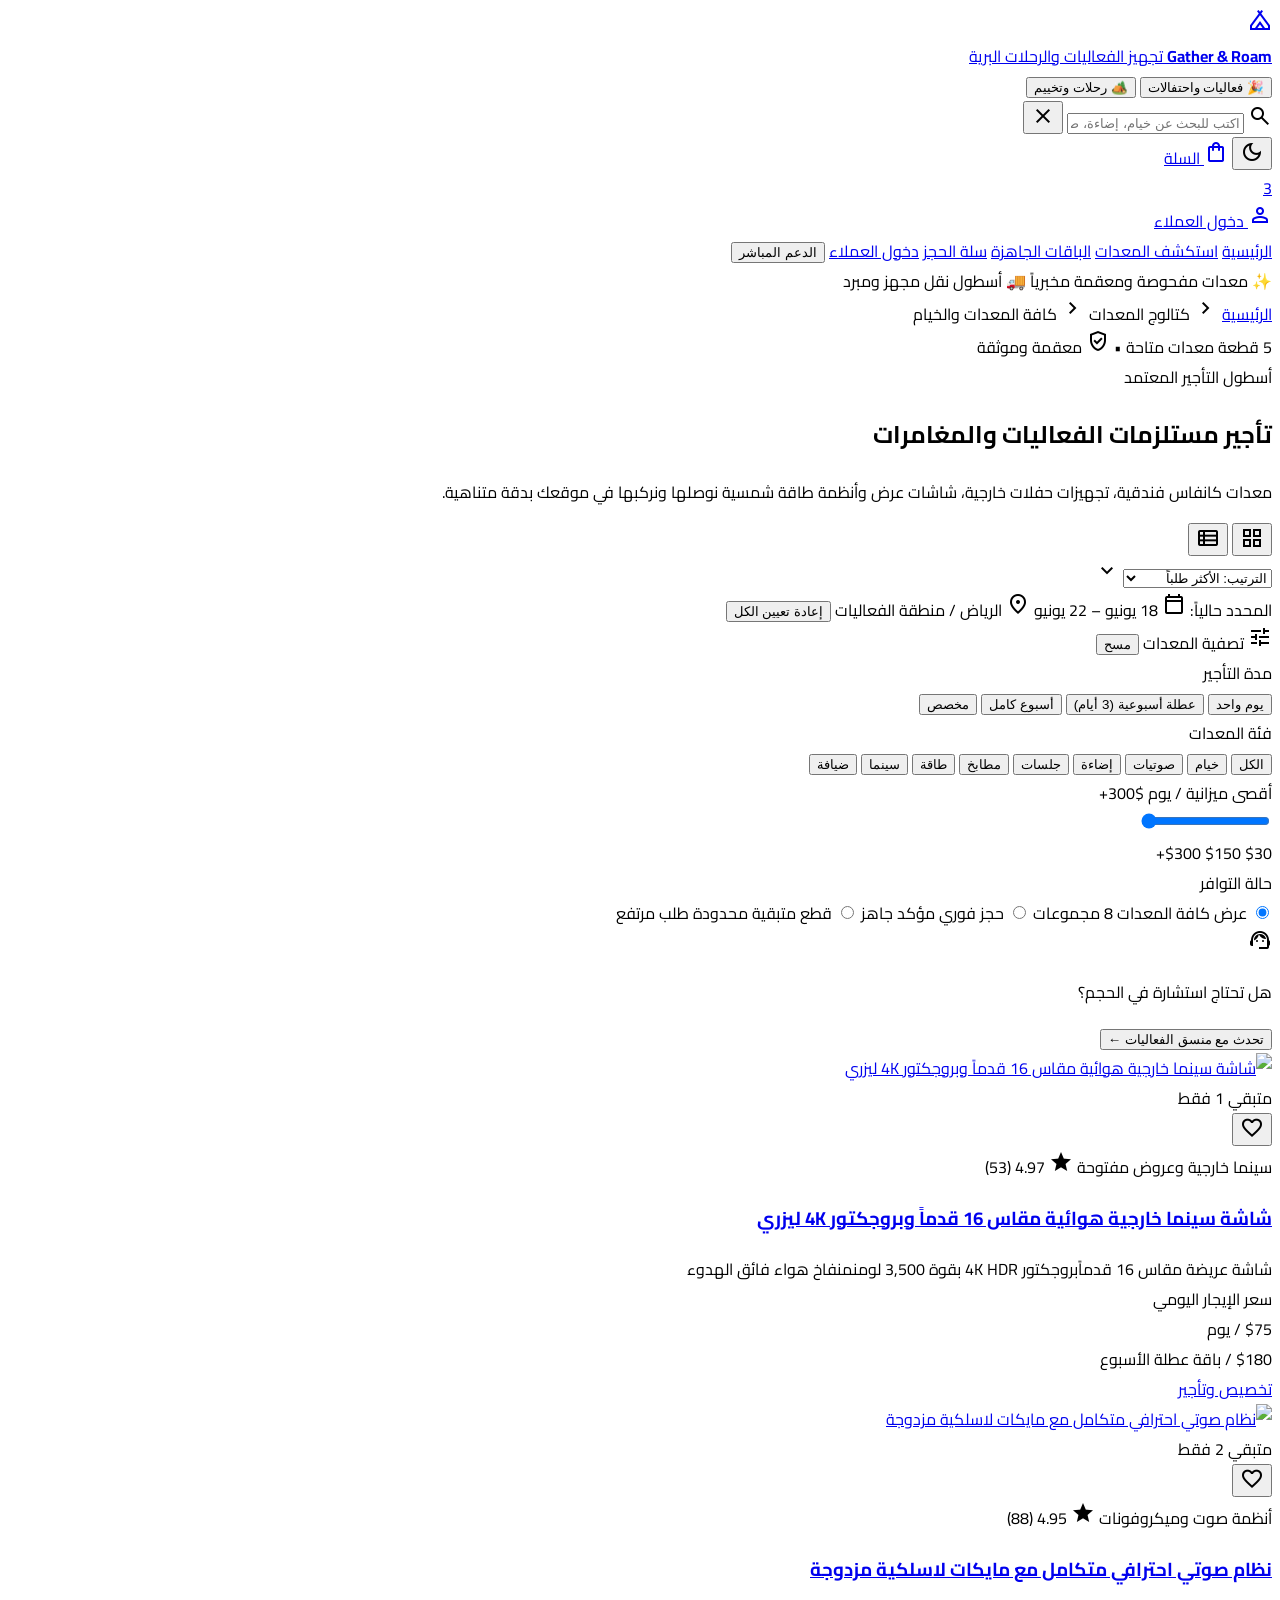
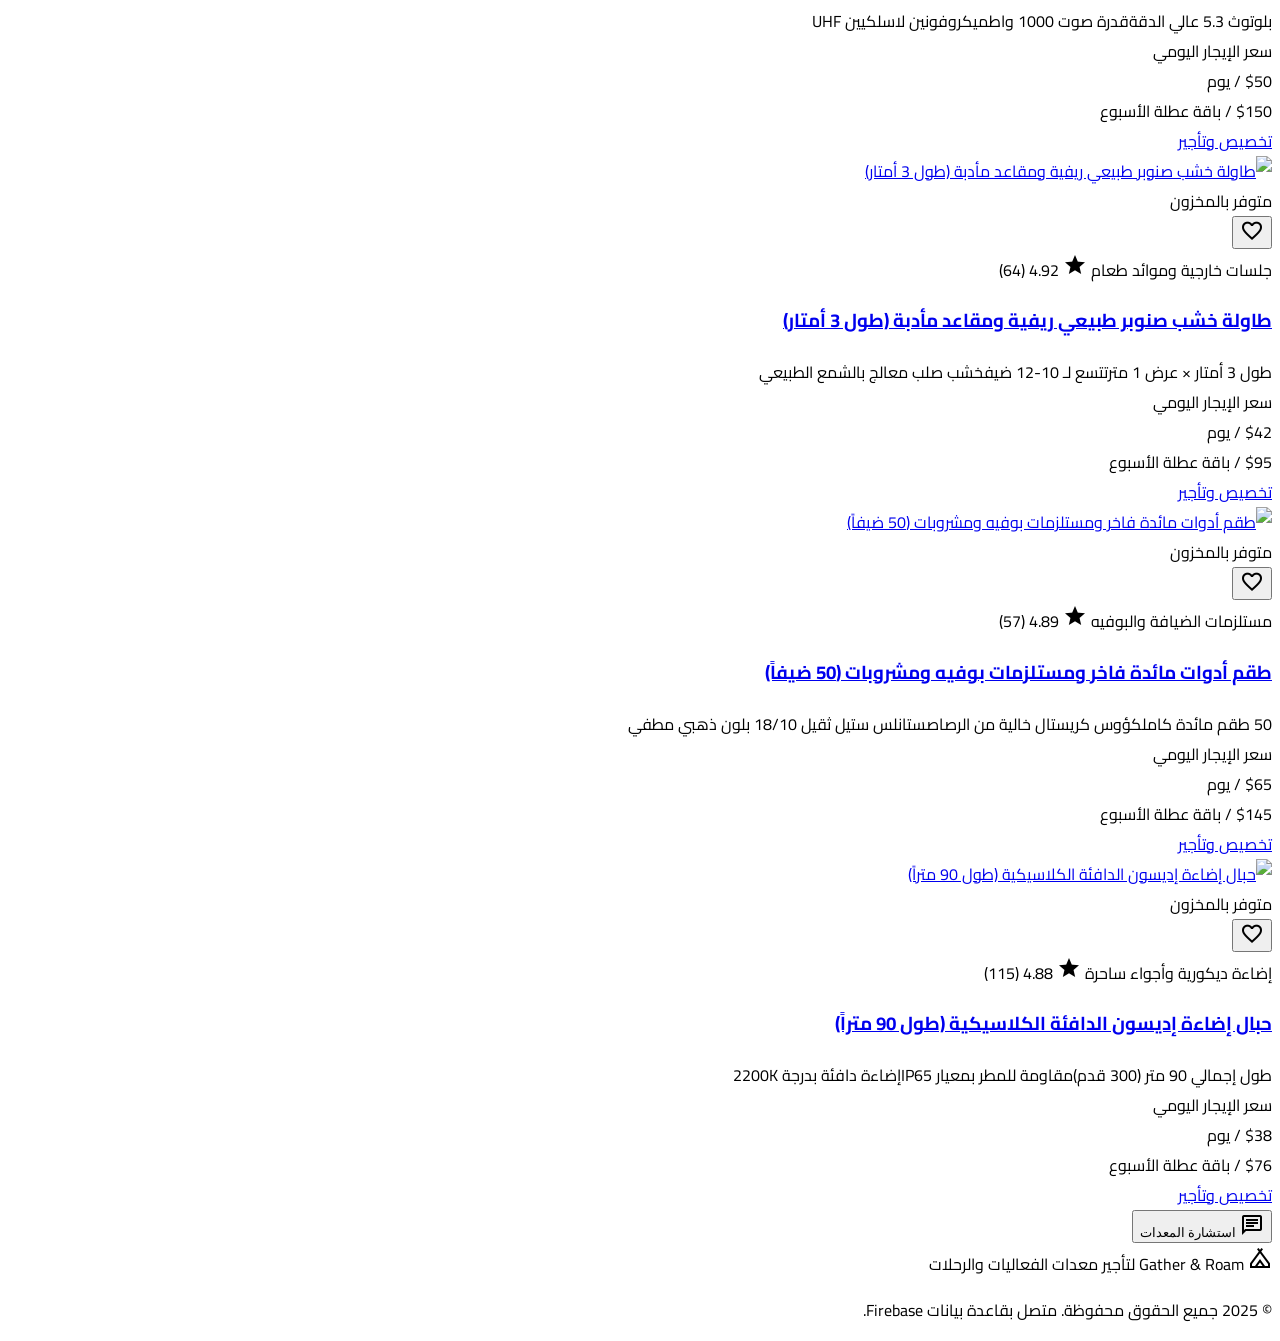
==== catalog.html @ b695c372 "Add files via upload" ====
<!DOCTYPE html>
<html lang="ar" dir="rtl">
<head>
  <meta charset="utf-8"/>
  <meta content="width=device-width, initial-scale=1.0" name="viewport"/>
  <title>كتالوج المعدات والتصفية — Gather &amp; Roam</title>
  
  <!-- Fonts -->
  <link rel="preconnect" href="https://fonts.googleapis.com"/>
  <link rel="preconnect" href="https://fonts.gstatic.com" crossorigin=""/>
  <link href="https://fonts.googleapis.com/css2?family=Cairo:wght@400;500;600;700;800;900&family=Tajawal:wght@400;500;700;800&display=swap" rel="stylesheet"/>
  <link href="https://fonts.googleapis.com/css2?family=Material+Symbols+Outlined:opsz,wght,FILL,GRAD@20..48,100..700,0..1,-50..200" rel="stylesheet"/>
  
  <!-- Tailwind CSS -->
  <script src="https://cdn.tailwindcss.com"></script>
  <script>
    tailwind.config = {
      darkMode: "class",
      theme: {
        extend: {
          colors: {
            "background": "#faf9f6",
            "surface": "#faf9f6",
            "surface-container-low": "#f4f3f0",
            "surface-container": "#efeeeb",
            "surface-container-high": "#e9e8e5",
            "surface-container-lowest": "#ffffff",
            "primary": "#012d1d",
            "primary-container": "#1b4332",
            "on-primary": "#ffffff",
            "secondary": "#a13e28",
            "secondary-container": "#fd8367",
            "on-secondary": "#ffffff",
            "tertiary": "#052a36",
            "on-surface": "#1b1c1a",
            "on-surface-variant": "#414844",
            "outline": "#717973",
            "outline-variant": "#c1c8c2",
            "surface-tint": "#3f6653",
            "primary-fixed": "#c1ecd4",
            "secondary-fixed": "#ffdad2",
            "on-secondary-fixed": "#3d0600"
          },
          fontFamily: {
            "headline-lg": ["Cairo", "sans-serif"],
            "headline-md": ["Cairo", "sans-serif"],
            "headline-sm": ["Cairo", "sans-serif"],
            "display-lg": ["Cairo", "sans-serif"],
            "body-lg": ["Cairo", "sans-serif"],
            "body-md": ["Cairo", "sans-serif"],
            "price-tag": ["Cairo", "sans-serif"]
          }
        }
      }
    };
  </script>

  <!-- Custom App CSS -->
  <link rel="stylesheet" href="css/style.css"/>

  <!-- Firebase Integration -->
  <script type="module" src="js/firebase.js"></script>
</head>

<body class="bg-surface font-body-md text-on-surface antialiased" data-page="catalog">

  <!-- Header -->
  <header class="fixed top-0 left-0 w-full z-50 bg-surface/90 backdrop-blur-xl shadow-[0_1px_8px_rgba(27,67,50,0.06)] border-b border-outline-variant/20">
    <div class="h-28 max-w-7xl mx-auto px-6 flex flex-col justify-between pt-3 pb-2">
      <div class="flex items-center justify-between gap-6">
        <!-- Logo -->
        <div class="flex items-center gap-3 shrink-0">
          <a class="flex items-center gap-3 group" href="index.html">
            <div class="w-10 h-10 rounded-full bg-primary flex items-center justify-center text-on-primary shadow-sm group-hover:scale-105 transition-transform">
              <span class="material-symbols-outlined text-[24px]">camping</span>
            </div>
            <div class="flex flex-col">
              <span class="font-headline-sm text-xl text-primary font-bold tracking-tight leading-none">Gather &amp; Roam</span>
              <span class="text-[11px] text-on-surface-variant uppercase tracking-wider font-semibold mt-0.5">تجهيز الفعاليات والرحلات البرية</span>
            </div>
          </a>
        </div>

        <!-- Mode Toggle -->
        <div class="hidden xl:flex items-center bg-surface-container-low rounded-full p-1 shadow-[0_1px_4px_rgba(27,67,50,0.04)]">
          <button id="mode-party" onclick="GatherApp.setMode('party')" class="mode-pill px-4 py-1.5 rounded-full bg-surface-container-lowest text-primary font-bold text-xs shadow-sm flex items-center gap-1.5 transition-all" type="button">
            <span>🎉 فعاليات واحتفالات</span>
          </button>
          <button id="mode-camp" onclick="GatherApp.setMode('trip')" class="mode-pill px-4 py-1.5 rounded-full text-on-surface-variant hover:text-on-surface font-semibold text-xs transition-all flex items-center gap-1.5" type="button">
            <span>🏕️ رحلات وتخييم</span>
          </button>
        </div>

        <!-- Search Input -->
        <div class="flex-1 max-w-lg mx-4 hidden md:block">
          <div class="flex items-center bg-surface-container-lowest rounded-full px-4 py-1.5 shadow-[0_1px_6px_rgba(27,67,50,0.05)] text-on-surface-variant border border-outline-variant/30 focus-within:border-primary">
            <span class="material-symbols-outlined text-outline text-[20px] ml-2">search</span>
            <input id="catalog-search" class="bg-transparent text-sm text-on-surface flex-1 focus:outline-none placeholder:text-outline/70" placeholder="اكتب للبحث عن خيام، إضاءة، صوتيات..." type="text"/>
            <button type="button" onclick="document.getElementById('catalog-search').value=''; document.getElementById('catalog-search').dispatchEvent(new Event('input'))" class="text-outline hover:text-on-surface">
              <span class="material-symbols-outlined text-[16px]">close</span>
            </button>
          </div>
        </div>

        <!-- Header Actions -->
        <div class="flex items-center gap-3 shrink-0">
          <button onclick="GatherApp.toggleTheme()" aria-label="تبديل الوضع" class="w-10 h-10 rounded-full bg-surface-container-low hover:bg-surface-container flex items-center justify-center text-on-surface-variant transition-colors" type="button">
            <span class="material-symbols-outlined text-[20px] theme-toggle-icon">dark_mode</span>
          </button>

          <a class="flex items-center gap-1.5 px-3.5 py-1.5 rounded-full bg-secondary-fixed text-on-secondary-fixed hover:bg-secondary-container transition-colors shadow-sm" href="checkout.html">
            <span class="material-symbols-outlined text-[18px]">shopping_bag</span>
            <span class="text-xs font-bold">السلة</span>
            <span class="cart-count-badge w-5 h-5 rounded-full bg-secondary text-white text-[11px] flex items-center justify-center font-bold">3</span>
          </a>

          <!-- User Nav Slot -->
          <div class="user-nav-slot shrink-0"></div>
        </div>
      </div>

      <!-- Navigation Bar -->
      <div class="flex items-center justify-between pt-1">
        <nav class="flex items-center gap-3 overflow-x-auto py-1">
          <a class="px-3 py-1 text-xs font-semibold text-on-surface-variant hover:text-on-surface transition-colors" href="index.html">الرئيسية</a>
          <a class="px-3 py-1 text-xs font-bold text-on-primary bg-primary-container rounded-full transition-colors" href="catalog.html">استكشف المعدات</a>
          <a class="px-3 py-1 text-xs font-semibold text-on-surface-variant hover:text-on-surface transition-colors" href="index.html#featured-bundles">الباقات الجاهزة</a>
          <a class="px-3 py-1 text-xs font-semibold text-on-surface-variant hover:text-on-surface transition-colors" href="checkout.html">سلة الحجز</a>
          <a class="px-3 py-1 text-xs font-semibold text-on-surface-variant hover:text-on-surface transition-colors" href="login.html">دخول العملاء</a>
          <button onclick="GatherApp.openSupportModal()" class="px-3 py-1 text-xs font-semibold text-on-surface-variant hover:text-on-surface transition-colors" type="button">الدعم المباشر</button>
        </nav>
        <div class="hidden lg:flex items-center gap-4 text-[11px] text-on-surface-variant font-medium">
          <span class="flex items-center gap-1"><span>✨</span> معدات مفحوصة ومعقمة مخبرياً</span>
          <span class="flex items-center gap-1"><span>🚚</span> أسطول نقل مجهز ومبرد</span>
        </div>
      </div>
    </div>
  </header>

  <!-- Main Catalog View -->
  <main class="w-full pt-28 bg-surface min-h-[calc(100vh-112px)]">
    <div class="flex flex-col w-full">

      <!-- Breadcrumbs Bar -->
      <section class="w-full bg-surface-container-low py-3 border-b border-outline-variant/15">
        <div class="max-w-7xl mx-auto px-6 flex flex-col md:flex-row md:items-center justify-between gap-2">
          <nav aria-label="Breadcrumb" class="flex items-center gap-2 text-xs text-on-surface-variant font-medium">
            <a class="hover:text-primary transition-colors" href="index.html">الرئيسية</a>
            <span class="material-symbols-outlined text-[14px] text-outline rotate-180">chevron_right</span>
            <span class="text-primary font-bold">كتالوج المعدات</span>
            <span class="material-symbols-outlined text-[14px] text-outline rotate-180">chevron_right</span>
            <span class="text-on-surface">كافة المعدات والخيام</span>
          </nav>
          <div class="flex items-center gap-3 text-xs text-on-surface-variant">
            <span class="flex items-center gap-1.5" id="items-count-display">
              <span class="w-2 h-2 rounded-full bg-primary-fixed-variant animate-pulse"></span> 8 فئات معتمدة
            </span>
            <span>•</span>
            <span class="flex items-center gap-1">
              <span class="material-symbols-outlined text-[16px] text-secondary">verified_user</span> معقمة وموثقة
            </span>
          </div>
        </div>
      </section>

      <!-- Editorial Header & Controls -->
      <section class="w-full bg-surface py-6">
        <div class="max-w-7xl mx-auto px-6 flex flex-col gap-4">
          <div class="flex flex-col lg:flex-row lg:items-end justify-between gap-4">
            <div>
              <span class="text-xs uppercase tracking-widest text-secondary font-bold">أسطول التأجير المعتمد</span>
              <h1 class="font-headline-lg text-2xl sm:text-3xl font-extrabold text-primary mt-1">تأجير مستلزمات الفعاليات والمغامرات</h1>
              <p class="text-xs sm:text-sm text-on-surface-variant max-w-2xl mt-1 leading-relaxed">
                معدات كانفاس فندقية، تجهيزات حفلات خارجية، شاشات عرض وأنظمة طاقة شمسية نوصلها ونركبها في موقعك بدقة متناهية.
              </p>
            </div>

            <!-- View Switcher & Sort -->
            <div class="flex items-center gap-3 shrink-0">
              <!-- Grid / List Switcher -->
              <div aria-label="تبديل العرض" class="flex items-center bg-surface-container rounded-2xl p-1" role="group">
                <button class="p-2 rounded-xl bg-surface-container-lowest text-primary shadow-sm flex items-center justify-center transition-all" id="viewGridBtn" title="عرض الشبكة" type="button">
                  <span class="material-symbols-outlined text-[20px]">grid_view</span>
                </button>
                <button class="p-2 rounded-xl text-on-surface-variant hover:text-on-surface flex items-center justify-center transition-all" id="viewListBtn" title="عرض القائمة" type="button">
                  <span class="material-symbols-outlined text-[20px]">view_list</span>
                </button>
              </div>

              <!-- Sort Dropdown -->
              <div class="relative">
                <select id="sort-select" class="appearance-none bg-surface-container-lowest text-on-surface text-xs font-bold px-4 py-2.5 pl-8 rounded-2xl shadow-sm border border-outline-variant/30 focus:outline-none cursor-pointer">
                  <option value="popular">الترتيب: الأكثر طلباً</option>
                  <option value="price-asc">السعر: من الأقل للأعلى</option>
                  <option value="price-desc">السعر: من الأعلى للأقل</option>
                  <option value="availability">الأسرع توفراً أولاً</option>
                </select>
                <span class="material-symbols-outlined absolute left-2.5 top-1/2 -translate-y-1/2 text-[18px] text-outline pointer-events-none">expand_more</span>
              </div>
            </div>
          </div>

          <!-- Active Filter Badges -->
          <div class="flex flex-wrap items-center gap-2 pt-2 border-t border-outline-variant/15">
            <span class="text-[11px] uppercase text-outline font-bold ml-1">المحدد حالياً:</span>
            <span class="inline-flex items-center gap-1.5 px-3 py-1 rounded-full bg-primary-container text-on-primary text-xs font-semibold shadow-sm">
              <span class="material-symbols-outlined text-[14px]">calendar_today</span>
              <span>18 يونيو – 22 يونيو</span>
            </span>
            <span class="inline-flex items-center gap-1.5 px-3 py-1 rounded-full bg-surface-container-high text-on-surface text-xs font-semibold shadow-sm">
              <span class="material-symbols-outlined text-[14px] text-secondary">location_on</span>
              <span>الرياض / منطقة الفعاليات</span>
            </span>
            <button onclick="window.resetCatalogFilters()" class="text-secondary text-xs hover:underline font-bold px-2 py-1" type="button">
              إعادة تعيين الكل
            </button>
          </div>
        </div>
      </section>

      <!-- Main Layout: Sidebar Filters + Dynamic Products Grid -->
      <section class="w-full max-w-7xl mx-auto px-6 pb-20">
        <div class="grid grid-cols-1 lg:grid-cols-12 gap-8 items-start">
          
          <!-- Sidebar Filters -->
          <aside class="lg:col-span-3 lg:sticky lg:top-36 flex flex-col gap-4">
            <div class="bg-surface-container-lowest rounded-3xl p-5 shadow-sm border border-outline-variant/20 flex flex-col gap-5">
              
              <!-- Filter Header -->
              <div class="flex items-center justify-between pb-2 border-b border-outline-variant/20">
                <span class="text-sm font-bold text-primary flex items-center gap-2">
                  <span class="material-symbols-outlined text-[20px] text-secondary">tune</span>
                  تصفية المعدات
                </span>
                <button onclick="window.resetCatalogFilters()" class="text-xs text-secondary hover:underline font-bold" type="button">مسح</button>
              </div>

              <!-- Rental Duration Mode -->
              <div class="flex flex-col gap-2">
                <span class="text-xs font-bold text-on-surface">مدة التأجير</span>
                <div class="grid grid-cols-2 gap-1.5 p-1 bg-surface-container-low rounded-2xl">
                  <button data-duration="day" class="py-1.5 px-2 rounded-xl text-xs text-on-surface-variant hover:text-on-surface text-center" type="button">يوم واحد</button>
                  <button data-duration="weekend" class="py-1.5 px-2 rounded-xl text-xs bg-surface-container-lowest text-primary shadow-sm font-bold text-center" type="button">عطلة أسبوعية (3 أيام)</button>
                  <button data-duration="week" class="py-1.5 px-2 rounded-xl text-xs text-on-surface-variant hover:text-on-surface text-center" type="button">أسبوع كامل</button>
                  <button data-duration="custom" class="py-1.5 px-2 rounded-xl text-xs text-on-surface-variant hover:text-on-surface text-center" type="button">مخصص</button>
                </div>
              </div>

              <!-- Categories Filter -->
              <div class="flex flex-col gap-2">
                <span class="text-xs font-bold text-on-surface">فئة المعدات</span>
                <div class="flex flex-wrap gap-1.5">
                  <button data-cat="all" class="px-3 py-1 rounded-full bg-primary text-on-primary text-xs font-bold">الكل</button>
                  <button data-cat="tents" class="px-3 py-1 rounded-full bg-surface-container text-on-surface text-xs font-medium hover:bg-surface-container-high">خيام</button>
                  <button data-cat="sound" class="px-3 py-1 rounded-full bg-surface-container text-on-surface text-xs font-medium hover:bg-surface-container-high">صوتيات</button>
                  <button data-cat="lighting" class="px-3 py-1 rounded-full bg-surface-container text-on-surface text-xs font-medium hover:bg-surface-container-high">إضاءة</button>
                  <button data-cat="seating" class="px-3 py-1 rounded-full bg-surface-container text-on-surface text-xs font-medium hover:bg-surface-container-high">جلسات</button>
                  <button data-cat="kitchen" class="px-3 py-1 rounded-full bg-surface-container text-on-surface text-xs font-medium hover:bg-surface-container-high">مطابخ</button>
                  <button data-cat="power" class="px-3 py-1 rounded-full bg-surface-container text-on-surface text-xs font-medium hover:bg-surface-container-high">طاقة</button>
                  <button data-cat="cinema" class="px-3 py-1 rounded-full bg-surface-container text-on-surface text-xs font-medium hover:bg-surface-container-high">سينما</button>
                  <button data-cat="catering" class="px-3 py-1 rounded-full bg-surface-container text-on-surface text-xs font-medium hover:bg-surface-container-high">ضيافة</button>
                </div>
              </div>

              <!-- Price Slider -->
              <div class="flex flex-col gap-2">
                <div class="flex items-center justify-between text-xs font-bold text-on-surface">
                  <span>أقصى ميزانية / يوم</span>
                  <span id="price-value-display" class="text-secondary font-bold text-sm font-mono">$300+</span>
                </div>
                <input id="price-range-slider" type="range" min="30" max="300" step="10" value="300" class="w-full accent-primary cursor-pointer"/>
                <div class="flex justify-between text-[11px] text-outline font-mono">
                  <span>$30</span>
                  <span>$150</span>
                  <span>$300+</span>
                </div>
              </div>

              <!-- Inventory Status -->
              <div class="flex flex-col gap-2">
                <span class="text-xs font-bold text-on-surface">حالة التوافر</span>
                <div class="flex flex-col gap-1 text-xs">
                  <label class="flex items-center justify-between p-2 rounded-xl hover:bg-surface-container-low cursor-pointer">
                    <span class="flex items-center gap-2">
                      <input checked name="avail" value="all" type="radio" class="accent-primary"/>
                      <span>عرض كافة المعدات</span>
                    </span>
                    <span class="text-outline">8 مجموعات</span>
                  </label>
                  <label class="flex items-center justify-between p-2 rounded-xl hover:bg-surface-container-low cursor-pointer">
                    <span class="flex items-center gap-2">
                      <input name="avail" value="instant" type="radio" class="accent-primary"/>
                      <span>حجز فوري مؤكد</span>
                    </span>
                    <span class="text-outline">جاهز</span>
                  </label>
                  <label class="flex items-center justify-between p-2 rounded-xl hover:bg-surface-container-low cursor-pointer">
                    <span class="flex items-center gap-2">
                      <input name="avail" value="limited" type="radio" class="accent-primary"/>
                      <span>قطع متبقية محدودة</span>
                    </span>
                    <span class="text-secondary font-bold">طلب مرتفع</span>
                  </label>
                </div>
              </div>

              <!-- Need Help Box -->
              <div class="p-4 bg-surface-container-low rounded-2xl flex items-center gap-3">
                <span class="material-symbols-outlined text-secondary text-[26px]">support_agent</span>
                <div>
                  <p class="text-xs font-bold text-primary">هل تحتاج استشارة في الحجم؟</p>
                  <button type="button" onclick="GatherApp.openSupportModal()" class="text-[11px] text-secondary font-bold hover:underline">تحدث مع منسق الفعاليات ←</button>
                </div>
              </div>

            </div>
          </aside>

          <!-- Dynamic Products Matrix -->
          <div class="lg:col-span-9 flex flex-col gap-6">
            <div id="productGrid" class="grid grid-cols-1 md:grid-cols-2 xl:grid-cols-3 gap-6">
              <!-- Rendered via js/catalog.js -->
            </div>
          </div>

        </div>
      </section>

    </div>
  </main>

  <!-- Floating Action Button for Live Support -->
  <aside class="fixed bottom-6 left-6 z-40">
    <button class="fab-support-btn flex items-center gap-2 px-5 py-3 rounded-full bg-primary text-on-primary shadow-[0_12px_24px_-6px_rgba(27,67,50,0.3)] hover:bg-primary-container transition-all hover:scale-105" type="button">
      <span class="material-symbols-outlined text-[20px]">chat</span>
      <span class="text-xs font-bold">استشارة المعدات</span>
    </button>
  </aside>

  <!-- Footer -->
  <footer class="w-full bg-surface-container-low mt-20 border-t border-outline-variant/20">
    <div class="max-w-7xl mx-auto px-6 py-12 flex flex-col sm:flex-row items-center justify-between gap-4 text-xs text-on-surface-variant">
      <div class="flex items-center gap-2">
        <span class="material-symbols-outlined text-primary text-[20px]">camping</span>
        <span class="font-bold text-primary">Gather &amp; Roam لتأجير معدات الفعاليات والرحلات</span>
      </div>
      <p>© 2025 جميع الحقوق محفوظة. متصل بقاعدة بيانات Firebase.</p>
    </div>
  </footer>

  <!-- Scripts -->
  <script src="data/products.js"></script>
  <script src="js/app.js"></script>
  <script src="js/catalog.js"></script>
</body>
</html>
---- css/style.css ----
/* Gather & Roam - Global Design System & Arabic RTL Stylesheet */
@import url('https://fonts.googleapis.com/css2?family=Cairo:wght@400;500;600;700;800;900&family=Tajawal:wght@400;500;700;800&family=Epilogue:wght@600;700;800&display=swap');
@import url('https://fonts.googleapis.com/css2?family=Material+Symbols+Outlined:opsz,wght,FILL,GRAD@20..48,100..700,0..1,-50..200');

:root {
  --primary: #012d1d;
  --primary-container: #1b4332;
  --on-primary: #ffffff;
  --secondary: #a13e28;
  --secondary-container: #fd8367;
  --surface: #faf9f6;
  --surface-container-low: #f4f3f0;
  --surface-container: #efeeeb;
  --surface-container-high: #e9e8e5;
  --surface-container-lowest: #ffffff;
  --on-surface: #1b1c1a;
  --on-surface-variant: #414844;
  --outline: #717973;
}

/* Dark Mode Overrides */
html.dark {
  --primary: #52b788;
  --primary-container: #1b4332;
  --on-primary: #081c15;
  --secondary: #ff7f50;
  --secondary-container: #a13e28;
  --surface: #0d1310;
  --surface-container-low: #151d18;
  --surface-container: #1c2621;
  --surface-container-high: #24302a;
  --surface-container-lowest: #18221d;
  --on-surface: #e9ecef;
  --on-surface-variant: #a9b5ae;
  --outline: #5c6b63;
}

html.dark body {
  background-color: var(--surface) !important;
  color: var(--on-surface) !important;
}

html.dark header {
  background-color: rgba(13, 19, 16, 0.92) !important;
  border-bottom: 1px solid rgba(255, 255, 255, 0.08);
}

html.dark .bg-surface {
  background-color: var(--surface) !important;
}

html.dark .bg-surface-container-lowest {
  background-color: var(--surface-container-lowest) !important;
  border: 1px solid rgba(255, 255, 255, 0.08);
}

html.dark .bg-surface-container-low {
  background-color: var(--surface-container-low) !important;
}

html.dark .bg-surface-container {
  background-color: var(--surface-container) !important;
}

html.dark .text-primary {
  color: #74c69d !important;
}

html.dark .text-on-surface {
  color: #f1f3f5 !important;
}

html.dark .text-on-surface-variant {
  color: #95a59d !important;
}

html.dark footer {
  background-color: #0b0f0d !important;
  border-top: 1px solid rgba(255, 255, 255, 0.08);
}

* {
  box-sizing: border-box;
}

/* Typography for Arabic */
body {
  font-family: 'Cairo', 'Tajawal', sans-serif;
  direction: rtl;
  text-align: right;
  -webkit-font-smoothing: antialiased;
  -moz-osx-font-smoothing: grayscale;
}

h1, h2, h3, h4, .font-headline-lg, .font-headline-md, .font-headline-sm, .font-display-lg {
  font-family: 'Cairo', sans-serif;
  font-weight: 700;
}

/* Numbers in price tags and dates */
.font-price-tag, .font-mono {
  font-family: 'Cairo', 'Epilogue', sans-serif;
}

/* Custom Scrollbar */
::-webkit-scrollbar {
  width: 8px;
  height: 8px;
}
::-webkit-scrollbar-track {
  background: var(--surface-container-low);
}
::-webkit-scrollbar-thumb {
  background: #c1c8c2;
  border-radius: 4px;
}
::-webkit-scrollbar-thumb:hover {
  background: #717973;
}

/* Toast System (RTL Animation) */
#gather-toast-container {
  position: fixed;
  top: 24px;
  left: 24px;
  z-index: 99999;
  display: flex;
  flex-direction: column;
  gap: 12px;
  pointer-events: none;
}

.gather-toast {
  pointer-events: auto;
  min-width: 320px;
  max-width: 440px;
  padding: 14px 18px;
  border-radius: 14px;
  background: #ffffff;
  color: #1b1c1a;
  box-shadow: 0 10px 30px rgba(1, 45, 29, 0.16), 0 4px 8px rgba(0,0,0,0.06);
  border-right: 5px solid #012d1d;
  display: flex;
  align-items: center;
  justify-content: space-between;
  gap: 12px;
  font-size: 14px;
  animation: toastSlideInRTL 0.35s cubic-bezier(0.16, 1, 0.3, 1) forwards;
  transition: all 0.3s ease;
}

html.dark .gather-toast {
  background: #18221d;
  color: #f1f3f5;
  border-right-color: #52b788;
  box-shadow: 0 10px 30px rgba(0, 0, 0, 0.5);
}

.gather-toast.success {
  border-right-color: #2e7d32;
}

.gather-toast.error {
  border-right-color: #ba1a1a;
}

@keyframes toastSlideInRTL {
  from {
    transform: translateX(-110%);
    opacity: 0;
  }
  to {
    transform: translateX(0);
    opacity: 1;
  }
}

@keyframes toastSlideOutRTL {
  from {
    transform: translateX(0);
    opacity: 1;
  }
  to {
    transform: translateX(-120%);
    opacity: 0;
  }
}

/* Modal Overlay */
.gather-modal-backdrop {
  position: fixed;
  inset: 0;
  background-color: rgba(1, 45, 29, 0.65);
  backdrop-filter: blur(4px);
  z-index: 10000;
  display: flex;
  align-items: center;
  justify-content: center;
  padding: 1rem;
  opacity: 0;
  pointer-events: none;
  transition: opacity 0.3s ease;
}

.gather-modal-backdrop.active {
  opacity: 1;
  pointer-events: auto;
}

.gather-modal-card {
  background: #ffffff;
  border-radius: 1.25rem;
  max-width: 600px;
  width: 100%;
  max-height: 90vh;
  overflow-y: auto;
  box-shadow: 0 25px 50px -12px rgba(1, 45, 29, 0.35);
  transform: scale(0.95) translateY(10px);
  transition: transform 0.3s cubic-bezier(0.16, 1, 0.3, 1);
  direction: rtl;
  text-align: right;
}

html.dark .gather-modal-card {
  background: #18221d;
  color: #f1f3f5;
  border: 1px solid rgba(255, 255, 255, 0.1);
}

.gather-modal-backdrop.active .gather-modal-card {
  transform: scale(1) translateY(0);
}

/* Mobile Sticky Bottom Nav */
.mobile-bottom-nav {
  display: none;
}

@media (max-width: 768px) {
  .mobile-bottom-nav {
    display: flex;
    position: fixed;
    bottom: 0;
    left: 0;
    right: 0;
    height: 64px;
    background: rgba(250, 249, 246, 0.95);
    backdrop-filter: blur(12px);
    border-top: 1px solid rgba(113, 121, 115, 0.2);
    z-index: 45;
    justify-content: space-around;
    align-items: center;
    padding: 0 0.5rem;
    box-shadow: 0 -4px 16px rgba(0, 0, 0, 0.05);
    direction: rtl;
  }

  html.dark .mobile-bottom-nav {
    background: rgba(13, 19, 16, 0.95);
    border-top: 1px solid rgba(255, 255, 255, 0.1);
  }

  main {
    padding-bottom: 84px !important;
  }
}

.mode-pill-active {
  background-color: #ffffff !important;
  color: #012d1d !important;
  box-shadow: 0 2px 8px -2px rgba(27,67,50,0.15) !important;
  font-weight: 700 !important;
}

html.dark .mode-pill-active {
  background-color: #24302a !important;
  color: #74c69d !important;
}

.clickable-card {
  cursor: pointer;
  transition: transform 0.2s ease, box-shadow 0.2s ease;
}

.clickable-card:hover {
  transform: translateY(-3px);
}
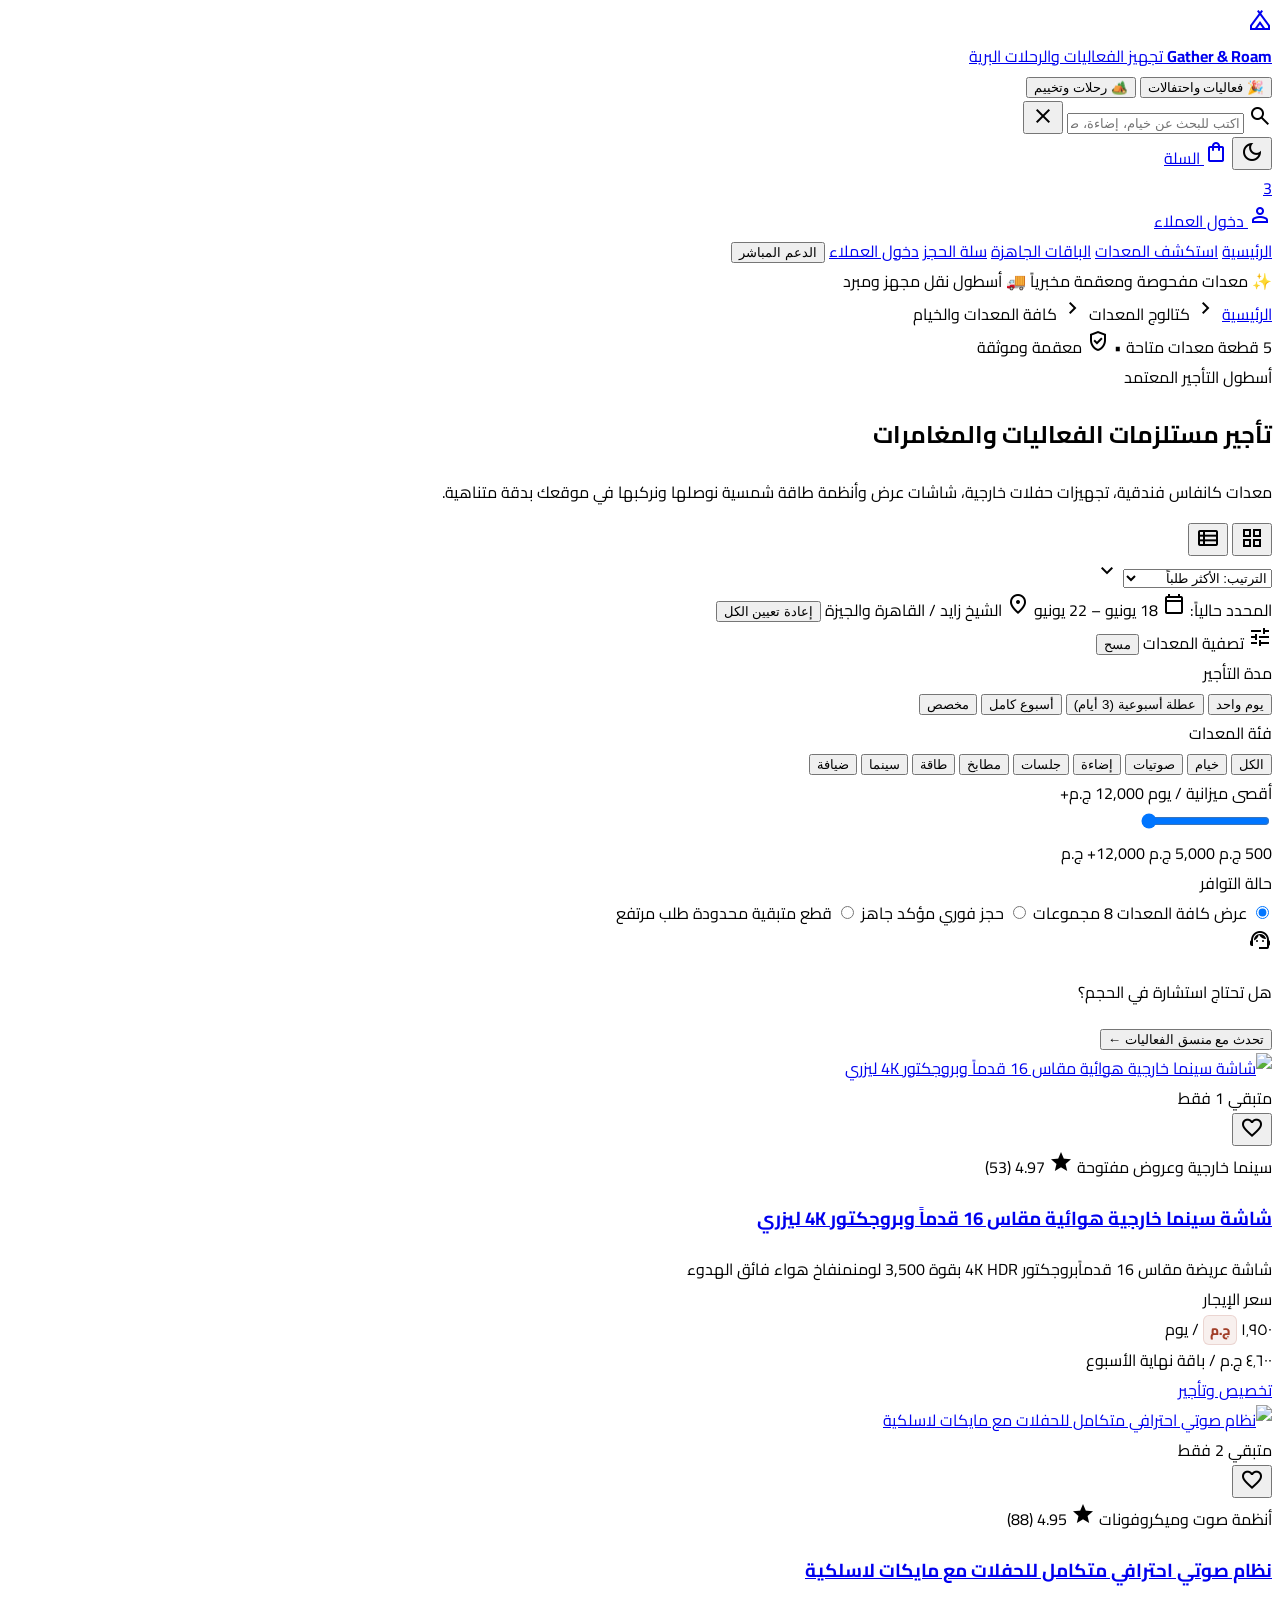
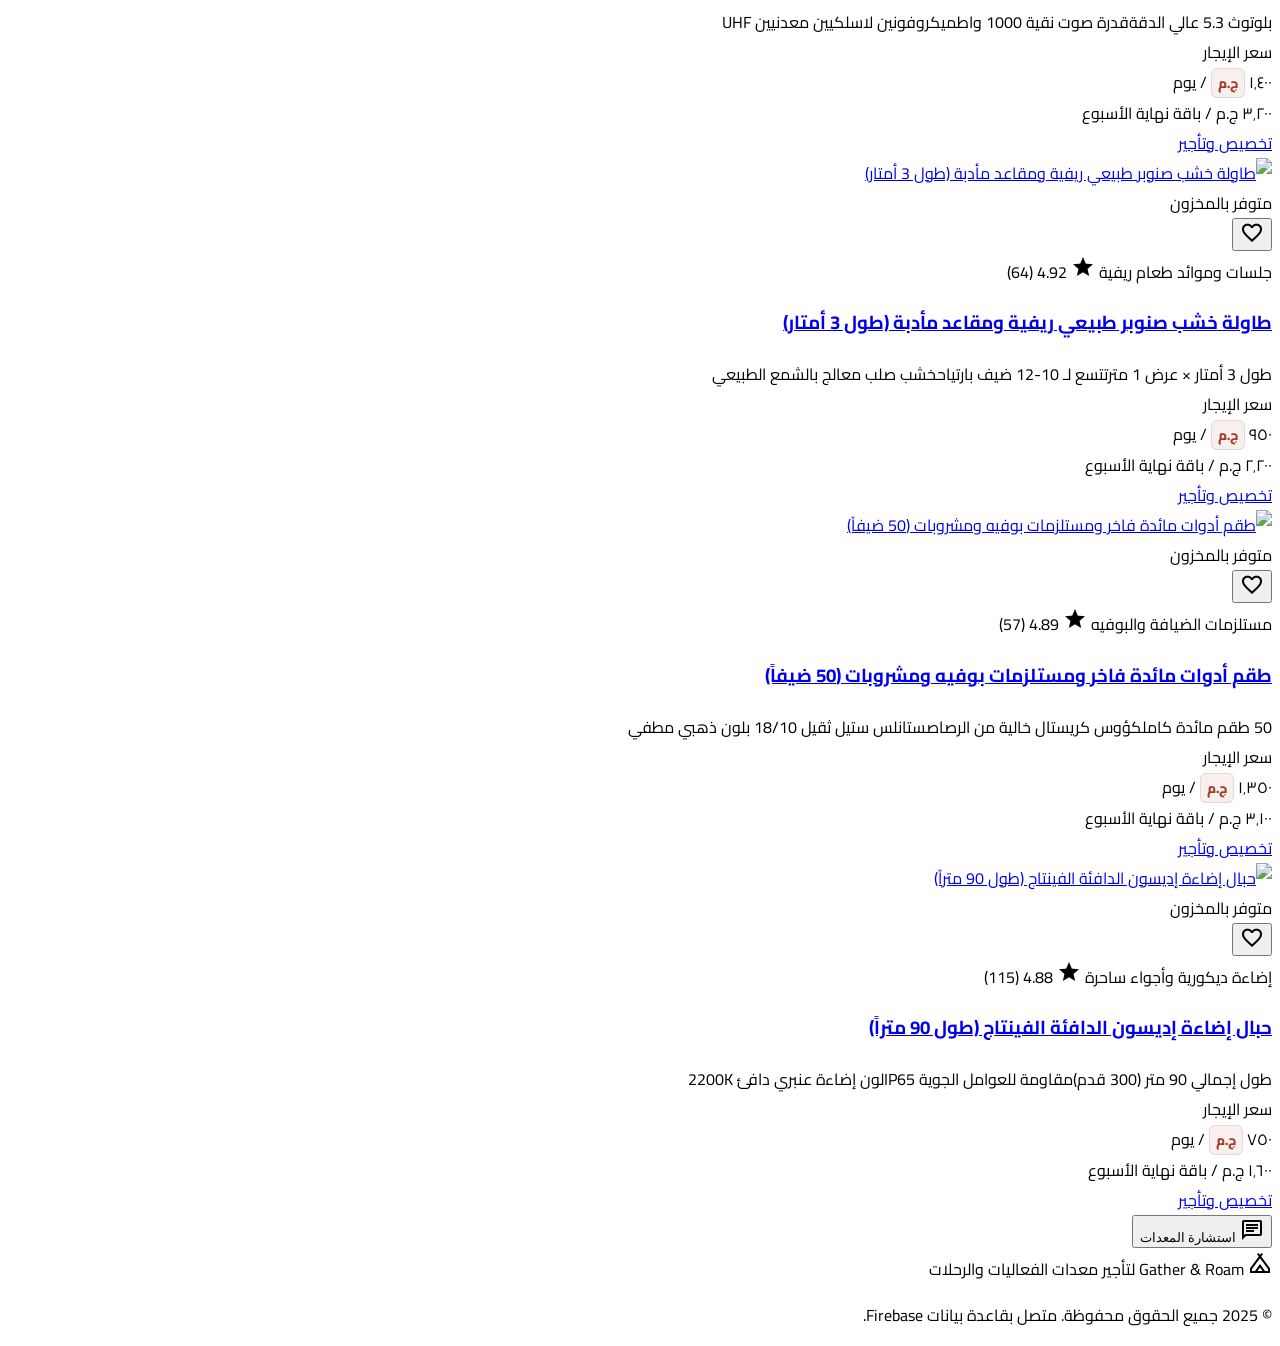
==== commit e6a740d2: "Add files via upload" ====
--- a/catalog.html
+++ b/catalog.html
@@ -209,7 +209,7 @@
             </span>
             <span class="inline-flex items-center gap-1.5 px-3 py-1 rounded-full bg-surface-container-high text-on-surface text-xs font-semibold shadow-sm">
               <span class="material-symbols-outlined text-[14px] text-secondary">location_on</span>
-              <span>الرياض / منطقة الفعاليات</span>
+              <span>الشيخ زايد / القاهرة والجيزة</span>
             </span>
             <button onclick="window.resetCatalogFilters()" class="text-secondary text-xs hover:underline font-bold px-2 py-1" type="button">
               إعادة تعيين الكل
@@ -262,17 +262,17 @@
                 </div>
               </div>
 
-              <!-- Price Slider -->
+              <!-- Price Slider (Egyptian Pounds) -->
               <div class="flex flex-col gap-2">
                 <div class="flex items-center justify-between text-xs font-bold text-on-surface">
                   <span>أقصى ميزانية / يوم</span>
-                  <span id="price-value-display" class="text-secondary font-bold text-sm font-mono">$300+</span>
-                </div>
-                <input id="price-range-slider" type="range" min="30" max="300" step="10" value="300" class="w-full accent-primary cursor-pointer"/>
+                  <span id="price-value-display" class="text-secondary font-bold text-sm font-mono">12,000 ج.م+</span>
+                </div>
+                <input id="price-range-slider" type="range" min="500" max="12000" step="250" value="12000" class="w-full accent-primary cursor-pointer"/>
                 <div class="flex justify-between text-[11px] text-outline font-mono">
-                  <span>$30</span>
-                  <span>$150</span>
-                  <span>$300+</span>
+                  <span>500 ج.م</span>
+                  <span>5,000 ج.م</span>
+                  <span>12,000+ ج.م</span>
                 </div>
               </div>
 
--- a/css/style.css
+++ b/css/style.css
@@ -285,3 +285,207 @@
 .clickable-card:hover {
   transform: translateY(-3px);
 }
+
+/* ==========================================================================
+   Luxury Aesthetics & Distinctive Visual Polish (المظهر الفاخر والمميز)
+   ========================================================================== */
+
+/* Shimmer animation for badges and highlights */
+@keyframes shimmerAnim {
+  0% { background-position: -200% 0; }
+  100% { background-position: 200% 0; }
+}
+
+.badge-shimmer {
+  background: linear-gradient(90deg, #b45309 0%, #f59e0b 50%, #b45309 100%);
+  background-size: 200% 100%;
+  animation: shimmerAnim 3.5s infinite linear;
+  color: #ffffff !important;
+  font-weight: 800;
+  box-shadow: 0 4px 14px rgba(217, 119, 6, 0.35);
+}
+
+.badge-emerald {
+  background: linear-gradient(135deg, #012d1d 0%, #064e3b 100%);
+  color: #ffffff !important;
+  box-shadow: 0 4px 12px rgba(1, 45, 29, 0.25);
+}
+
+/* Distinctive Egyptian Pound Tag */
+.price-egp-container {
+  display: inline-flex;
+  align-items: baseline;
+  gap: 4px;
+}
+
+.price-egp-amount {
+  font-family: 'Cairo', 'Epilogue', sans-serif;
+  font-weight: 900;
+  letter-spacing: -0.5px;
+}
+
+.price-egp-currency {
+  font-size: 0.85em;
+  font-weight: 800;
+  color: #a13e28;
+  display: inline-block;
+  padding: 1px 6px;
+  background: rgba(161, 62, 40, 0.08);
+  border-radius: 6px;
+  border: 1px solid rgba(161, 62, 40, 0.15);
+}
+
+html.dark .price-egp-currency {
+  color: #fd8367;
+  background: rgba(253, 131, 103, 0.12);
+  border-color: rgba(253, 131, 103, 0.25);
+}
+
+/* Luxury Gradient Hero and Featured Cards */
+.luxury-card {
+  background: #ffffff;
+  border-radius: 1.25rem;
+  border: 1px solid rgba(1, 45, 29, 0.08);
+  box-shadow: 0 10px 30px -5px rgba(1, 45, 29, 0.05), 0 4px 10px -2px rgba(1, 45, 29, 0.03);
+  transition: all 0.35s cubic-bezier(0.16, 1, 0.3, 1);
+  position: relative;
+  overflow: hidden;
+}
+
+.luxury-card:hover {
+  transform: translateY(-4px);
+  box-shadow: 0 20px 40px -10px rgba(1, 45, 29, 0.12), 0 8px 16px -4px rgba(1, 45, 29, 0.06);
+  border-color: rgba(217, 119, 6, 0.3);
+}
+
+html.dark .luxury-card {
+  background: #18221d;
+  border-color: rgba(255, 255, 255, 0.08);
+  box-shadow: 0 10px 30px -5px rgba(0, 0, 0, 0.4);
+}
+
+html.dark .luxury-card:hover {
+  border-color: rgba(245, 158, 11, 0.4);
+  box-shadow: 0 20px 40px -10px rgba(0, 0, 0, 0.6);
+}
+
+/* VIP Bundle Featured Card Ribbon */
+.vip-ribbon {
+  background: linear-gradient(135deg, #b45309 0%, #d97706 100%);
+  color: #ffffff;
+  font-size: 11px;
+  font-weight: 800;
+  padding: 4px 14px;
+  border-radius: 9999px;
+  display: inline-flex;
+  align-items: center;
+  gap: 5px;
+  box-shadow: 0 4px 12px rgba(180, 83, 9, 0.3);
+}
+
+/* Egyptian Payment Gateway Selector Cards */
+.payment-selector-grid {
+  display: grid;
+  grid-template-columns: repeat(auto-fit, minmax(130px, 1fr));
+  gap: 12px;
+}
+
+.payment-method-card {
+  cursor: pointer;
+  border: 2px solid rgba(113, 121, 115, 0.2);
+  border-radius: 14px;
+  padding: 12px 10px;
+  text-align: center;
+  transition: all 0.2s ease;
+  background: var(--surface-container-lowest);
+  display: flex;
+  flex-direction: column;
+  align-items: center;
+  gap: 6px;
+  position: relative;
+}
+
+.payment-method-card:hover {
+  border-color: #012d1d;
+  transform: translateY(-2px);
+}
+
+.payment-method-card.selected {
+  border-color: #012d1d;
+  background: rgba(1, 45, 29, 0.04);
+  box-shadow: 0 4px 16px rgba(1, 45, 29, 0.12);
+}
+
+html.dark .payment-method-card.selected {
+  border-color: #52b788;
+  background: rgba(82, 183, 136, 0.1);
+  box-shadow: 0 4px 16px rgba(0, 0, 0, 0.4);
+}
+
+.payment-method-card .method-radio {
+  position: absolute;
+  top: 8px;
+  right: 8px;
+}
+
+/* Egyptian guarantee badge */
+.trust-pill {
+  display: inline-flex;
+  align-items: center;
+  gap: 6px;
+  padding: 6px 12px;
+  border-radius: 9999px;
+  font-size: 12px;
+  font-weight: 700;
+  background: rgba(1, 45, 29, 0.05);
+  color: #012d1d;
+  border: 1px solid rgba(1, 45, 29, 0.1);
+}
+
+html.dark .trust-pill {
+  background: rgba(82, 183, 136, 0.1);
+  color: #74c69d;
+  border-color: rgba(82, 183, 136, 0.2);
+}
+
+/* Custom interactive ripple effect */
+.btn-luxury {
+  background: linear-gradient(135deg, #012d1d 0%, #064e3b 100%);
+  color: #ffffff !important;
+  font-weight: 800;
+  border-radius: 14px;
+  padding: 12px 24px;
+  transition: all 0.3s ease;
+  box-shadow: 0 6px 20px rgba(1, 45, 29, 0.22);
+  display: inline-flex;
+  align-items: center;
+  justify-content: center;
+  gap: 8px;
+}
+
+.btn-luxury:hover {
+  background: linear-gradient(135deg, #064e3b 0%, #047857 100%);
+  transform: translateY(-2px);
+  box-shadow: 0 10px 25px rgba(1, 45, 29, 0.3);
+}
+
+.btn-gold {
+  background: linear-gradient(135deg, #b45309 0%, #d97706 100%);
+  color: #ffffff !important;
+  font-weight: 800;
+  border-radius: 14px;
+  padding: 12px 24px;
+  transition: all 0.3s ease;
+  box-shadow: 0 6px 20px rgba(217, 119, 6, 0.3);
+  display: inline-flex;
+  align-items: center;
+  justify-content: center;
+  gap: 8px;
+}
+
+.btn-gold:hover {
+  background: linear-gradient(135deg, #d97706 0%, #f59e0b 100%);
+  transform: translateY(-2px);
+  box-shadow: 0 10px 25px rgba(217, 119, 6, 0.4);
+}
+
